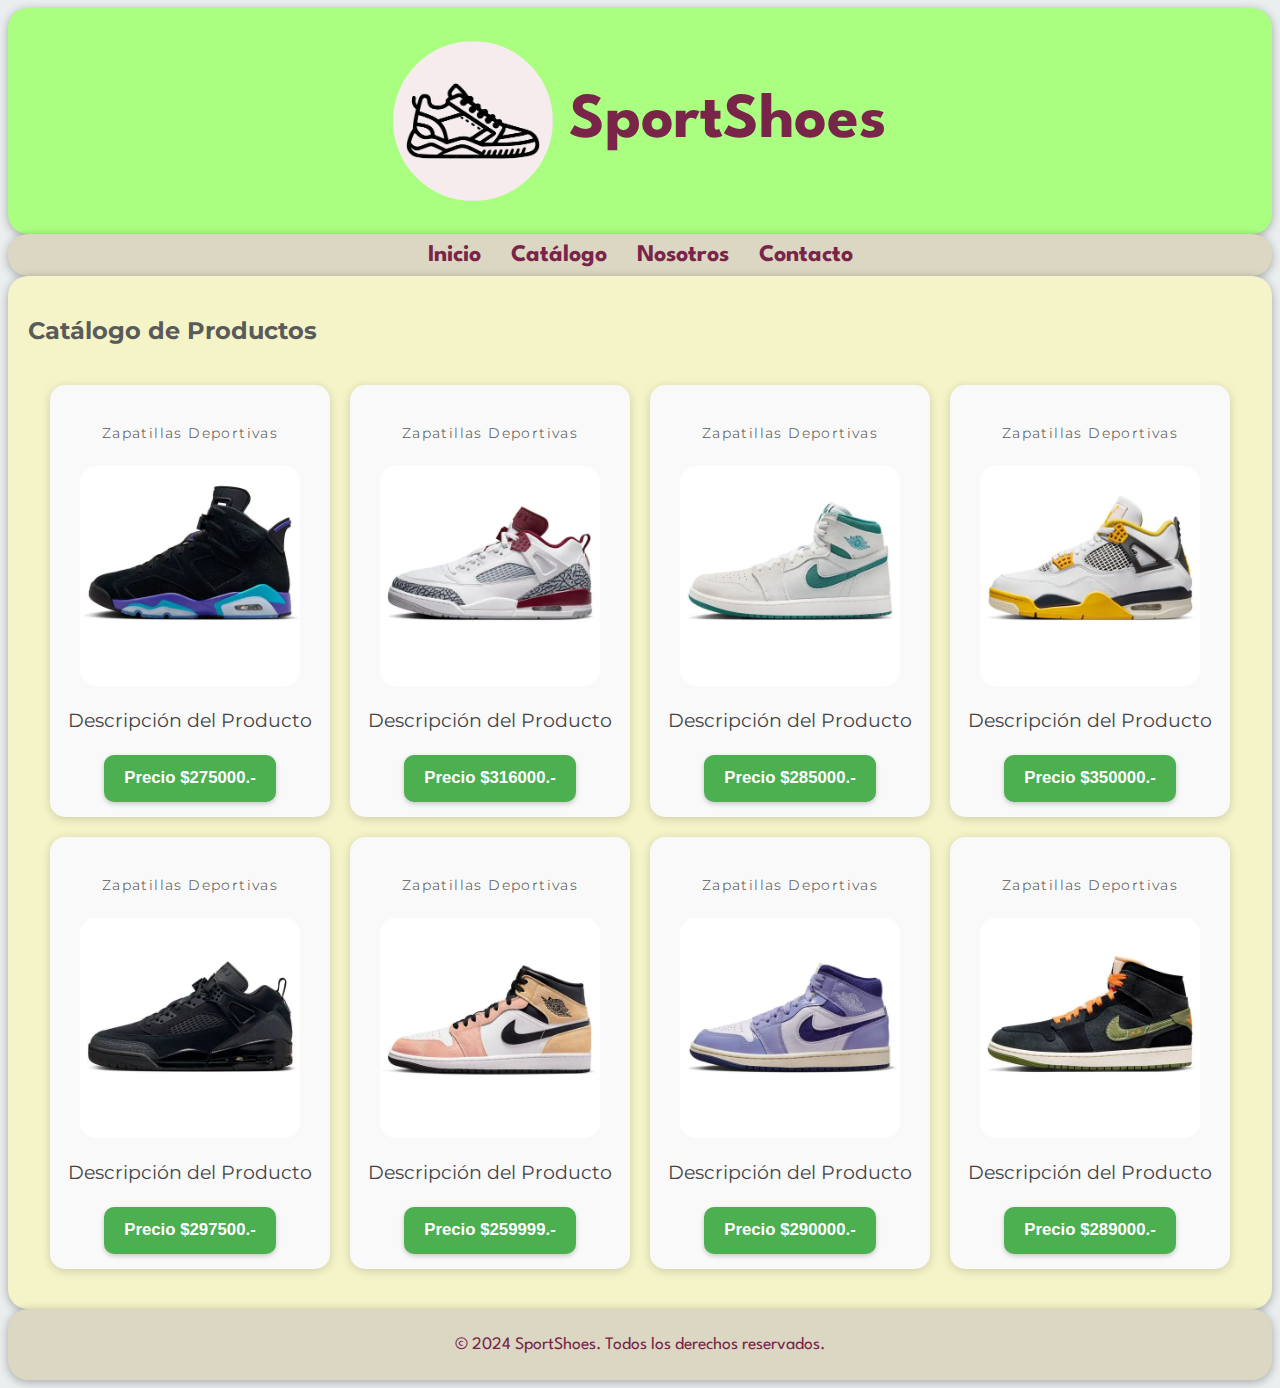
==== catalogo.html @ 8d3c1ee8 "Subiendo archivos del proyecto" ====
<!DOCTYPE html>
<html lang="es">
<head>
    <meta charset="UTF-8">
    <meta name="viewport" content="width=device-width, initial-scale=1.0">
    <!--Fuentes de Google: League Spartan, Montserrat y Quicksand-->
    <link rel="preconnect" href="https://fonts.googleapis.com">
    <link rel="preconnect" href="https://fonts.gstatic.com" crossorigin="">
    <link href="https://fonts.googleapis.com/css2?family=League+Spartan:wght@100..900&amp;family=Montserrat:ital,wght@0,100..900;1,100..900&amp;family=Quicksand:wght@300..700&amp;display=swap" rel="stylesheet">
    <title>SportShoes</title>
    <link rel="stylesheet" href="styles.css">
</head>
<body>

    <header>
        <img class= "zapatillas_titulo"src="Images/icono-zapatillas.jpg" alt="zapatilla">
        <h1>SportShoes</h1>
    </header>

    <nav>
        <ul>
            <li><a href="index.html">Inicio</a></li>
            <li><a href="catalogo.html">Catálogo</a></li>
            <li><a href="nosotros.html">Nosotros</a></li>
            <li><a href="contacto.html">Contacto</a></li>
        </ul>
    </nav>

    <main>
        <h2 class="section_title">Catálogo de Productos</h2>
        <div class="products">
            <div class="article">
                <h5>Zapatillas Deportivas</h5>
                <img src="Images/zapatilla1.webp" alt="zapatilla1">
                <p class="description">Descripción del Producto</p>
                <button class="precio">Precio $275000.-</button>
            </div>
            <div class="article">
                <h5>Zapatillas Deportivas</h5>
                <img src="Images/zapatilla2.webp" alt="zapatilla2">
                <p class="description">Descripción del Producto</p>
                <button class="precio">Precio $316000.-</button>
            </div>
            <div class="article">
                <h5>Zapatillas Deportivas</h5>
                <img src="Images/zapatilla3.webp" alt="zapatilla3">
                <p class="description">Descripción del Producto</p>
                <button class="precio">Precio $285000.-</button>
            </div>
            <div class="article">
                <h5>Zapatillas Deportivas</h5>
                <img src="Images/zapatilla4.webp" alt="zapatilla4">
                <p class="description">Descripción del Producto</p>
                <button class="precio">Precio $350000.-</button>
            </div>
            <div class="article">
                <h5>Zapatillas Deportivas</h5>
                <img src="Images/zapatilla5.webp" alt="zapatilla5">
                <p class="description">Descripción del Producto</p>
                <button class="precio">Precio $297500.-</button>
            </div>
            <div class="article">
                <h5>Zapatillas Deportivas</h5>
                <img src="Images/zapatilla6.webp" alt="zapatilla6">
                <p class="description">Descripción del Producto</p>
                <button class="precio">Precio $259999.-</button>
            </div>
            <div class="article">
                <h5>Zapatillas Deportivas</h5>
                <img src="Images/zapatilla7.webp" alt="zapatilla7">
                <p class="description">Descripción del Producto</p>
                <button class="precio">Precio $290000.-</button>
            </div>
            <div class="article">
                <h5>Zapatillas Deportivas</h5>
                <img src="Images/zapatilla8.webp" alt="zapatilla8">
                <p class="description">Descripción del Producto</p>
                <button class="precio">Precio $289000.-</button>
            </div>
            
    </main>

    <footer>
        <p>&copy; 2024 SportShoes. Todos los derechos reservados.</p>
    </footer>

</body>
</html>
---- styles.css ----
/* Estilos generales */
body {
    font-family: "League Spartan", sans-serif;
    color: #595b5a;
    height: 100%;
    display: flex;
    flex-direction: column;
    background: linear-gradient(to top, #eaeeee, #eaeeee);
}

.container {
    display: flex;
    flex-direction: column;
    min-height: 100vh;
}

/* Estilos del Header */
header {
    background-color: #aaff80;
    color: #79254a; 
    padding: 8px 0;
    text-align: center;
    display: flex;
    justify-content: center;
    align-items: center;
    height: 210px;
    box-shadow: 0 2px 10px rgba(0, 0, 0, 0.3);
    border-radius: 20px;
}

header h1 {
    font-size: 4em;
    margin-left: 16px;
}

.zapatillas_titulo {
    width: 160px;
    border-radius: 100px;
    background-color: white;
}

/* Estilos de la barra de navegación */
nav {
    background-color: #dcd7c2;
    text-align: center;
    padding: 10px 0; 
    box-shadow: 0 2px 10px rgba(0, 0, 0, 0.3);
    border-radius: 20px;
    width: 100%; 
    margin: 0 auto; 
}

nav ul {
    list-style-type: none;
    padding: 0;
    margin: 0;
    display: flex;
    justify-content: center;
}

nav ul li {
    margin: 0 15px;
}

nav ul li a {
    color: #79254a;
    text-decoration: none;
    font-weight: bold;
    font-size: 1.5em;
}

nav ul li a:hover {
    color: #151615;
}

/* Estilos del Main */
main {
    padding: 20px;
    background-color: #f5f4c8;
    font-family: "Montserrat", sans-serif;
    flex: 1; 
    box-shadow: 0 2px 10px rgba(0, 0, 0, 0.3);
    border-radius: 20px;
    display: flex;
    flex-direction: column;
}

main section {
    margin-bottom: 30px;
}

main h2 {
    color: #595b5a;
    margin-bottom: 10px;
}

main p, .description, .precio {
    line-height: 1.6;
    font-size: 1.2em;
    color: #444444;
}

.section_title {
    font-size: 1.5em;
    margin: 20px 0;
    color: #595b5a;
}

/* Estilos de la sección de productos */
.products {
    display: flex;
    justify-content: center;
    gap: 20px;
    flex-wrap: wrap;
    margin: 20px auto;
}

.article {
    display: flex;
    flex-direction: column;
    align-items: center;
    width: 250px;
    padding: 15px;
    background-color: #f9f9f9;
    border-radius: 15px;
    box-shadow: 0 2px 10px rgba(0, 0, 0, 0.16);
}

.article h5 {
    font-weight: 350;
    letter-spacing: 1.4px;
    font-size: 0.9rem;
    text-align: center;
}

.article img {
    width: 220px;
    height: 220px;
    border-radius: 15px;
}

/* Estilos para el botón de precio */
.precio {
    font-size: 1.05rem;
    padding: 10px 20px;
    background-color: #4CAF50;
    color: white;
    border: none;
    border-radius: 10px;
    cursor: pointer;
    font-weight: bold;
    text-align: center;
    transition: background-color 0.3s, transform 0.2s;
    box-shadow: 0 2px 5px rgba(0, 0, 0, 0.2);
}

/* Estilos del formulario de contacto */
#contact {
    padding: 20px;
    background-color: #dcd7c2;
    border-radius: 10px;
    max-width: 500px;
    margin: 20px auto;
}

#contact form label {
    display: block;
    margin-top: 10px;
}

#contact form input[type="text"],
#contact form input[type="email"],
#contact form input[type="tel"],
#contact form textarea {
    width: 100%;
    padding: 10px;
    margin-top: 5px;
    border: 1px solid #ccc;
    border-radius: 10px;
    box-sizing: border-box;
}

#contact form textarea {
    height: 100px;
    resize: vertical;
}

.form-buttons {
    display: flex;
    gap: 10px;
    margin-top: 15px;
}

.form-buttons button {
    padding: 10px 15px;
    border: none;
    border-radius: 10px;
    cursor: pointer;
}

.form-buttons button[type="submit"] {
    background-color: #4CAF50;
    color: white;
}

.form-buttons button[type="reset"] {
    background-color: #f44336;
    color: white;
}

/* Estilos del mapa */
.map-container {
    width: 100%;
    max-width: 400px;
    padding: 20px;
    background-color: #dcd7c2;
    border-radius: 10px;
    margin: 20px auto;
}

iframe {
    width: 100%;
    height: 350px;
    border-radius: 8px;
    box-shadow: 0 2px 10px rgba(0, 0, 0, 0.3);
}

/* Estilos del Footer */
footer {
    background-color: #dcd7c2;
    color: #79254a;
    text-align: center;
    padding: 10px 0; 
    box-shadow: 0 2px 10px rgba(0, 0, 0, 0.3);
    border-radius: 20px;
    width: 100%; 
    margin: 0 auto; 
}

footer p {
    font-size: 1.1em;
}

/* Responsivo para pantallas pequeñas */
@media (max-width: 768px) {
    header h1 {
        font-size: 2.5em;
    }
    
    nav ul {
        flex-direction: column;
        padding: 10px;
        gap: 10px;
    }
    
    nav ul li a {
        font-size: 1.2em;
    }

    .products {
        flex-direction: column;
        gap: 10px;
    }

    .article {
        width: 100%;
    }

    #contact {
        width: 90%;
        padding: 15px;
    }

    footer p {
        font-size: 0.9em;
    }
}
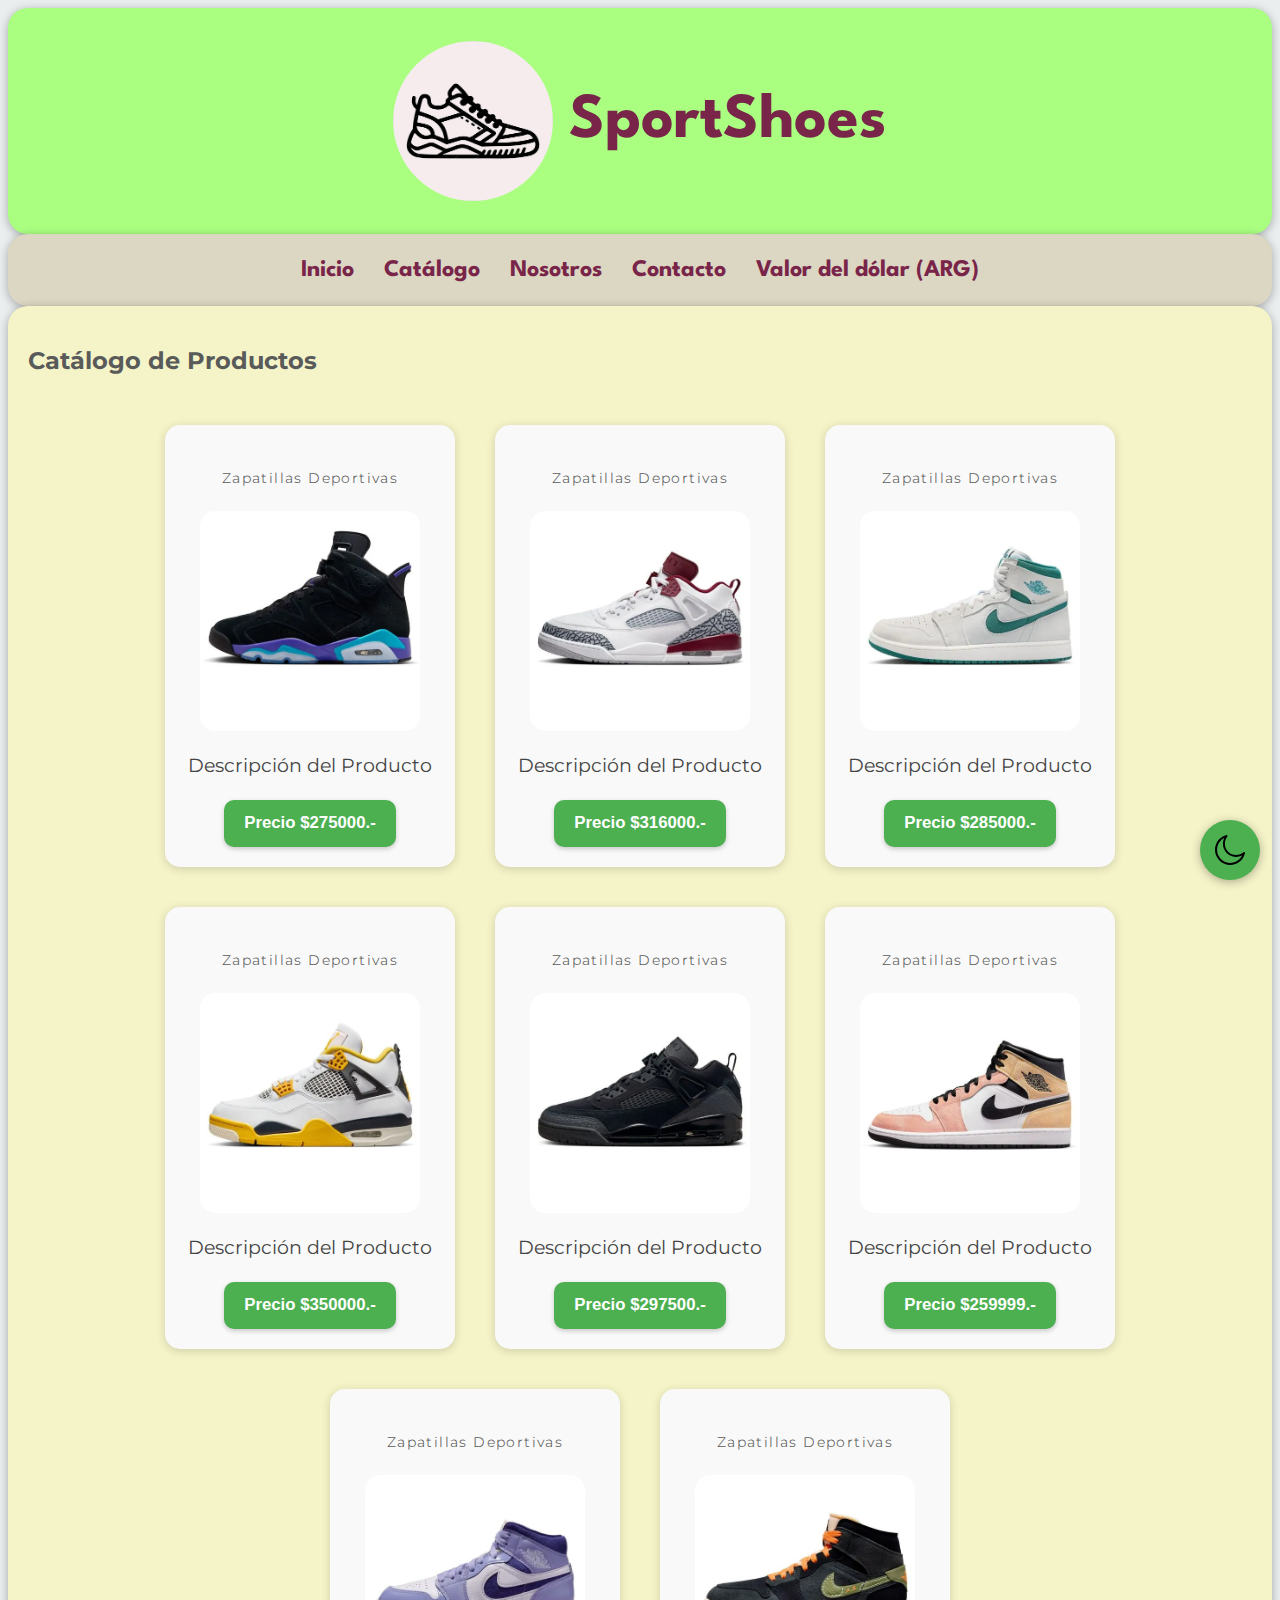
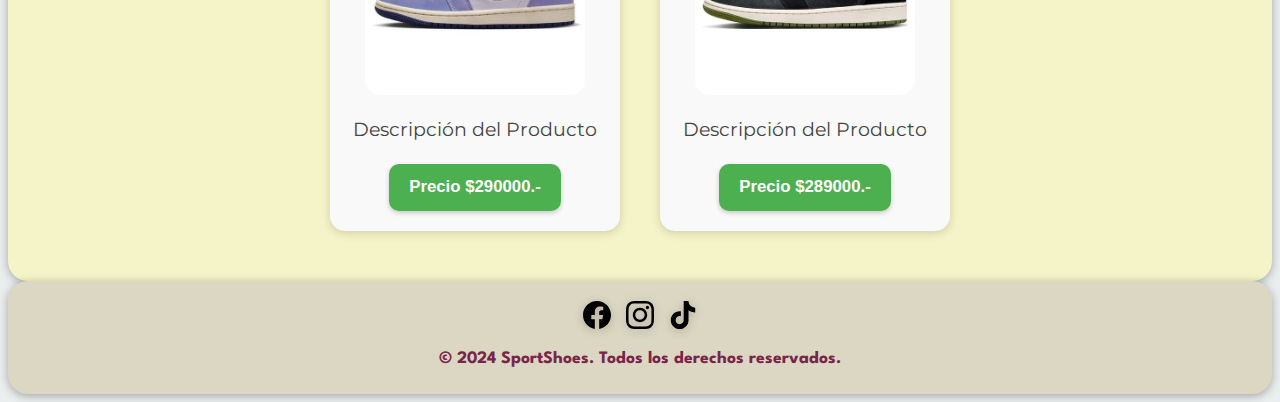
==== commit 56c4df50: "Actualizando repositorio" ====
--- a/catalogo.html
+++ b/catalogo.html
@@ -7,6 +7,7 @@
     <link rel="preconnect" href="https://fonts.googleapis.com">
     <link rel="preconnect" href="https://fonts.gstatic.com" crossorigin="">
     <link href="https://fonts.googleapis.com/css2?family=League+Spartan:wght@100..900&amp;family=Montserrat:ital,wght@0,100..900;1,100..900&amp;family=Quicksand:wght@300..700&amp;display=swap" rel="stylesheet">
+    <link rel="icon" href="Images/favicon.ico" type="image/x-icon">
     <title>SportShoes</title>
     <link rel="stylesheet" href="styles.css">
 </head>
@@ -23,6 +24,7 @@
             <li><a href="catalogo.html">Catálogo</a></li>
             <li><a href="nosotros.html">Nosotros</a></li>
             <li><a href="contacto.html">Contacto</a></li>
+            <li><a href="dolarAPI.html">Valor del dólar (ARG)</a></li>
         </ul>
     </nav>
 
@@ -77,12 +79,29 @@
                 <p class="description">Descripción del Producto</p>
                 <button class="precio">Precio $289000.-</button>
             </div>
-            
+        </div>
+ 
     </main>
-
+ 
     <footer>
+        <div class="social-icons">
+            <a href="https://www.facebook.com" target="_blank" aria-label="Facebook">
+                <img src="Images/facebook.svg" alt="Facebook" class="social-icon">
+            </a>
+            <a href="https://www.instagram.com" target="_blank" aria-label="Instagram">
+                <img src="Images/instagram.svg" alt="Instagram" class="social-icon">
+            </a>
+            <a href="https://www.tiktok.com" target="_blank" aria-label="Tiktok">
+                <img src="Images/tik-tok.svg" alt="Tiktok" class="social-icon">
+            </a>
+        </div>
         <p>&copy; 2024 SportShoes. Todos los derechos reservados.</p>
     </footer>
 
+    <div id="dark-mode-toggle" class="floating-button" aria-label="Activar modo oscuro">
+        <img src="Images/luna.svg" alt="Icono de modo oscuro">
+    </div>
+    <script src="scriptDarkMode.js"></script>
+
 </body>
 </html>--- a/styles.css
+++ b/styles.css
@@ -43,7 +43,7 @@
 nav {
     background-color: #dcd7c2;
     text-align: center;
-    padding: 10px 0; 
+    padding: 25px 0; 
     box-shadow: 0 2px 10px rgba(0, 0, 0, 0.3);
     border-radius: 20px;
     width: 100%; 
@@ -120,7 +120,8 @@
     flex-direction: column;
     align-items: center;
     width: 250px;
-    padding: 15px;
+    margin: 10px;
+    padding: 20px;
     background-color: #f9f9f9;
     border-radius: 15px;
     box-shadow: 0 2px 10px rgba(0, 0, 0, 0.16);
@@ -138,6 +139,13 @@
     height: 220px;
     border-radius: 15px;
 }
+
+.article:hover {
+    box-shadow: 0 4px 15px rgba(0, 0, 0, 0.3);
+    transform: translateY(-5px);
+    transition: all 0.3s ease;
+}
+
 
 /* Estilos para el botón de precio */
 .precio {
@@ -153,6 +161,17 @@
     transition: background-color 0.3s, transform 0.2s;
     box-shadow: 0 2px 5px rgba(0, 0, 0, 0.2);
 }
+
+.precio:hover {
+    background-color: #388E3C;
+    transform: scale(1.05);
+}
+
+.precio:active {
+    background-color: #2E7D32;
+    transform: scale(0.95);
+}
+
 
 /* Estilos del formulario de contacto */
 #contact {
@@ -201,11 +220,19 @@
 .form-buttons button[type="submit"] {
     background-color: #4CAF50;
     color: white;
+    
 }
 
 .form-buttons button[type="reset"] {
     background-color: #f44336;
     color: white;
+   
+}
+
+.form-buttons button:hover {
+    box-shadow: 0 4px 15px rgba(0, 0, 0, 0.3);
+    transition: all 0.3s ease;
+    transform: scale(1.05);
 }
 
 /* Estilos del mapa */
@@ -239,7 +266,160 @@
 
 footer p {
     font-size: 1.1em;
-}
+    font-weight: bold;
+}
+
+.social-icons {
+    margin-top: 10px;
+    display: flex;
+    justify-content: center;
+    gap: 15px;
+}
+
+.social-icon {
+    width: 28px;
+    height: 28px;
+    transition: transform 0.3s ease, opacity 0.3s ease;
+    filter: drop-shadow(0 2px 5px rgba(0, 0, 0, 0.2));
+}
+
+.social-icon:hover {
+    transform: scale(1.2);
+}
+
+/* Botón flotante */
+.floating-button {
+    position: fixed;
+    bottom: 20px;
+    right: 20px;
+    width: 60px;
+    height: 60px;
+    background-color: #4CAF50;
+    border-radius: 50%;
+    box-shadow: 0 2px 10px rgba(0, 0, 0, 0.3);
+    display: flex;
+    justify-content: center;
+    align-items: center;
+    cursor: pointer;
+    transition: transform 0.3s ease, background-color 0.3s ease;
+    z-index: 1000;
+}
+
+.floating-button img {
+    width: 30px;
+    height: 30px;
+}
+
+.floating-button:hover {
+    transform: scale(1.1);
+    background-color: #388E3C;
+}
+
+body.dark-mode {
+    background-color: #645e5e;
+    color: #ffffff;
+}
+
+body.dark-mode header,
+body.dark-mode main,
+body.dark-mode footer {
+    background-color: #645e5e;
+    color: #e0e0e0;
+}
+
+body.dark-mode nav,
+body.dark-mode footer {
+    background-color: #4e4d94;
+    color: #e0e0e0;
+}
+
+body.dark-mode h2{
+    color: #e0e0e0;
+}
+body.dark-mode a {
+    color: #80d8ff;
+}
+
+body.dark-mode p{
+    color: #e0e0e0;
+}
+body.dark-mode .precio {
+    background-color: #80d8ff;
+    color: #000000;
+}
+
+body.dark-mode .article {
+    background-color: #41748a;
+    color: #e0e0e0;
+}
+
+body.dark-mode main #contact {
+    background-color: #41748a;
+    color: #e0e0e0
+}
+
+body.dark-mode .darktitulo {
+    color: #e0e0e0
+}
+
+body.dark-mode .map-container {
+    background-color: #41748a;
+    color: #e0e0e0
+}
+
+body.dark-mode .dolar-item{
+    background-color: #41748a;
+}
+
+body.dark-mode .dolar-titulo{
+    color: #e0e0e0;
+}
+
+body.dark-mode .dolar-precio{
+    color: #e0e0e0;
+}
+
+/* Contenedor principal del dólar */
+#contenedorDolares {
+    display: flex;
+    flex-wrap: wrap;
+    gap: 20px;
+    justify-content: center;
+    padding: 20px;
+}
+
+/* Elementos individuales */
+.dolar-item {
+    background-color: #f9f9f9; /* Fondo claro */
+    border-radius: 10px;
+    box-shadow: 0 4px 8px rgba(0, 0, 0, 0.1); /* Sombra ligera */
+    padding: 15px;
+    width: 200px;
+    text-align: center;
+    transition: transform 0.3s, box-shadow 0.3s;
+}
+
+/* Estilo al pasar el mouse */
+.dolar-item:hover {
+    transform: translateY(-5px); /* Mover hacia arriba */
+    box-shadow: 0 6px 12px rgba(0, 0, 0, 0.2); /* Sombra más pronunciada */
+}
+
+/* Títulos */
+.dolar-titulo {
+    font-family: 'Montserrat', sans-serif; /* Fuente moderna */
+    font-size: 1.2rem;
+    color: #333; /* Texto oscuro */
+    margin-bottom: 10px;
+}
+
+/* Precios */
+.dolar-precio {
+    font-family: 'Quicksand', sans-serif;
+    font-size: 1rem;
+    font-weight: bold;
+}
+
 
 /* Responsivo para pantallas pequeñas */
 @media (max-width: 768px) {
@@ -275,3 +455,13 @@
         font-size: 0.9em;
     }
 }
+@media (max-width: 768px) {
+    #contenedorDolares {
+        flex-direction: column;
+        align-items: center;
+    }
+
+    .dolar-item {
+        width: 90%; /* Ocupa casi todo el ancho */
+    }
+}
